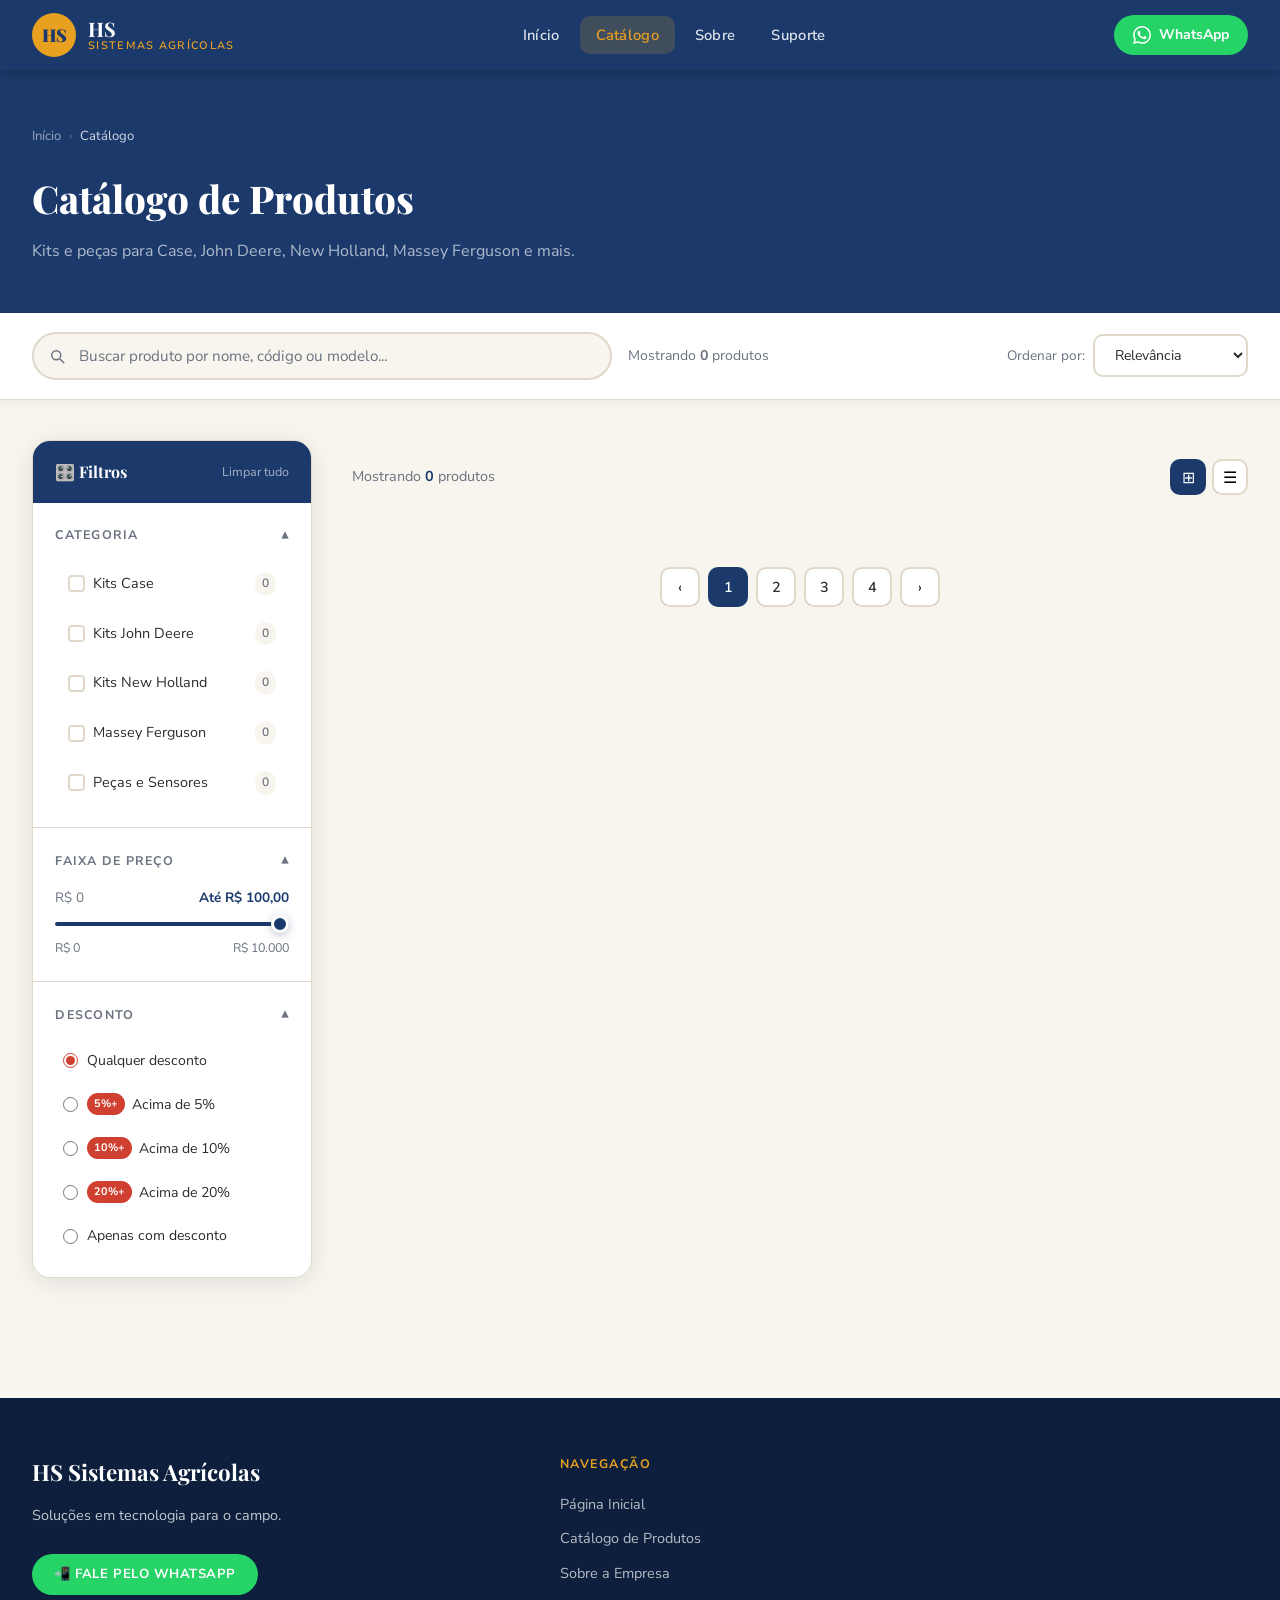
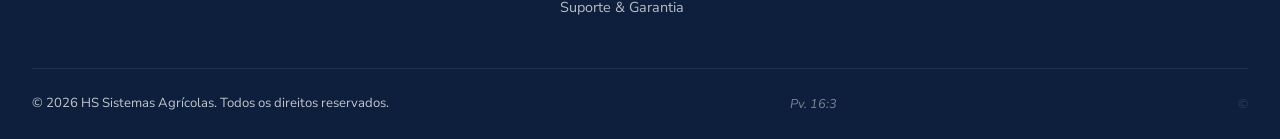
==== catalogo.html @ c5096d07 "Substitui projeto pelo protótipo local com admin dinâmico e correções" ====
﻿<!DOCTYPE html>
<html lang="pt-BR">
<head>
  <meta charset="UTF-8" />
  <meta name="viewport" content="width=device-width, initial-scale=1.0" />
  <title>Catálogo de Produtos — HS Sistemas Agrícolas</title>
  <link rel="stylesheet" href="style.css" />
  <style>
    /* =========================================
       CATÁLOGO — ESTILOS ESPECÍFICOS
       ========================================= */

    .catalogo-hero {
      background: var(--cor-primaria);
      padding: 3.5rem 2rem 3rem;
    }

    .catalogo-hero__inner {
      max-width: 1320px;
      margin: 0 auto;
    }

    .breadcrumb {
      display: flex;
      align-items: center;
      gap: 0.5rem;
      font-size: 0.82rem;
      color: rgba(255,255,255,0.55);
      margin-bottom: 1.2rem;
    }

    .breadcrumb a {
      color: rgba(255,255,255,0.55);
      transition: var(--transicao);
    }

    .breadcrumb a:hover { color: var(--cor-destaque); }
    .breadcrumb span { color: rgba(255,255,255,0.3); }

    .catalogo-hero h1 {
      font-family: var(--fonte-titulo);
      font-size: 2.4rem;
      font-weight: 800;
      color: var(--cor-branco);
      margin-bottom: 0.5rem;
    }

    .catalogo-hero p {
      color: rgba(255,255,255,0.65);
      font-size: 1rem;
    }

    /* --- BARRA DE BUSCA --- */
    .busca-bar {
      background: var(--cor-branco);
      border-bottom: 1px solid var(--cor-borda);
      padding: 1.2rem 2rem;
      position: sticky;
      top: 70px;
      z-index: 800;
      box-shadow: 0 2px 12px rgba(0,0,0,0.06);
    }

    .busca-bar__inner {
      max-width: 1320px;
      margin: 0 auto;
      display: flex;
      align-items: center;
      gap: 1rem;
    }

    .busca-input-wrap {
      flex: 1;
      position: relative;
      max-width: 580px;
    }

    .busca-input-wrap svg {
      position: absolute;
      left: 1rem;
      top: 50%;
      transform: translateY(-50%);
      width: 18px;
      height: 18px;
      fill: var(--cor-texto-suave);
      pointer-events: none;
    }

    .busca-input {
      width: 100%;
      padding: 0.75rem 1rem 0.75rem 2.8rem;
      border: 2px solid var(--cor-borda);
      border-radius: 50px;
      font-family: var(--fonte-corpo);
      font-size: 0.95rem;
      color: var(--cor-texto);
      background: var(--cor-clara);
      transition: var(--transicao);
      outline: none;
    }

    .busca-input:focus {
      border-color: var(--cor-primaria);
      background: var(--cor-branco);
      box-shadow: 0 0 0 3px rgba(27,58,107,0.1);
    }

    .busca-input::placeholder { color: var(--cor-texto-suave); }

    .busca-resultados {
      font-size: 0.88rem;
      color: var(--cor-texto-suave);
      white-space: nowrap;
    }

    .busca-ordenacao {
      display: flex;
      align-items: center;
      gap: 0.5rem;
      margin-left: auto;
    }

    .busca-ordenacao label {
      font-size: 0.85rem;
      color: var(--cor-texto-suave);
      white-space: nowrap;
    }

    .select-estilo {
      padding: 0.55rem 1rem;
      border: 2px solid var(--cor-borda);
      border-radius: var(--raio);
      font-family: var(--fonte-corpo);
      font-size: 0.88rem;
      color: var(--cor-texto);
      background: var(--cor-branco);
      cursor: pointer;
      outline: none;
      transition: var(--transicao);
    }

    .select-estilo:focus { border-color: var(--cor-primaria); }

    /* --- LAYOUT PRINCIPAL: SIDEBAR + GRID --- */
    .catalogo-main {
      max-width: 1320px;
      margin: 0 auto;
      padding: 2.5rem 2rem;
      display: grid;
      grid-template-columns: 280px 1fr;
      gap: 2.5rem;
      align-items: start;
    }

    /* --- SIDEBAR DE FILTROS --- */
    .sidebar {
      position: sticky;
      top: 140px;
      background: var(--cor-branco);
      border-radius: var(--raio-lg);
      box-shadow: var(--sombra);
      border: 1.5px solid var(--cor-borda);
      overflow: hidden;
    }

    .sidebar__header {
      background: var(--cor-primaria);
      padding: 1.1rem 1.4rem;
      display: flex;
      align-items: center;
      justify-content: space-between;
    }

    .sidebar__header h3 {
      font-family: var(--fonte-titulo);
      font-size: 1rem;
      font-weight: 700;
      color: var(--cor-branco);
    }

    .sidebar__limpar {
      font-size: 0.78rem;
      color: rgba(255,255,255,0.6);
      background: none;
      border: none;
      cursor: pointer;
      transition: var(--transicao);
      font-family: var(--fonte-corpo);
    }

    .sidebar__limpar:hover { color: var(--cor-destaque); }

    .filtro-grupo {
      padding: 1.4rem;
      border-bottom: 1px solid var(--cor-borda);
    }

    .filtro-grupo:last-child { border-bottom: none; }

    .filtro-grupo__titulo {
      font-size: 0.78rem;
      font-weight: 700;
      letter-spacing: 0.1em;
      text-transform: uppercase;
      color: var(--cor-texto-suave);
      margin-bottom: 1rem;
      display: flex;
      align-items: center;
      justify-content: space-between;
      cursor: pointer;
      user-select: none;
    }

    .filtro-grupo__titulo::after {
      content: '▾';
      font-size: 0.8rem;
      transition: transform 0.2s;
    }

    .filtro-grupo__titulo.aberto::after {
      transform: rotate(180deg);
    }

    /* Categorias */
    .filtro-cats {
      display: flex;
      flex-direction: column;
      gap: 0.4rem;
    }

    .filtro-cat-item {
      display: flex;
      align-items: center;
      justify-content: space-between;
      padding: 0.55rem 0.7rem;
      border-radius: var(--raio);
      cursor: pointer;
      transition: var(--transicao);
      border: 1.5px solid transparent;
    }

    .filtro-cat-item:hover {
      background: var(--cor-clara);
    }

    .filtro-cat-item.ativo {
      background: rgba(27,58,107,0.08);
      border-color: var(--cor-primaria);
    }

    .filtro-cat-item input[type="checkbox"] {
      display: none;
    }

    .filtro-cat-label {
      display: flex;
      align-items: center;
      gap: 0.55rem;
      font-size: 0.9rem;
      color: var(--cor-texto);
      cursor: pointer;
      flex: 1;
    }

    .filtro-cat-check {
      width: 17px;
      height: 17px;
      border: 2px solid var(--cor-borda);
      border-radius: 4px;
      display: flex;
      align-items: center;
      justify-content: center;
      flex-shrink: 0;
      transition: var(--transicao);
    }

    .filtro-cat-item.ativo .filtro-cat-check {
      background: var(--cor-primaria);
      border-color: var(--cor-primaria);
    }

    .filtro-cat-item.ativo .filtro-cat-check::after {
      content: '✓';
      color: white;
      font-size: 0.7rem;
      font-weight: 700;
    }

    .filtro-cat-count {
      font-size: 0.75rem;
      background: var(--cor-clara);
      color: var(--cor-texto-suave);
      padding: 2px 7px;
      border-radius: 50px;
      font-weight: 600;
    }

    /* Slider de preço */
    .filtro-preco {
      display: flex;
      flex-direction: column;
      gap: 0.75rem;
    }

    .filtro-preco__range {
      display: flex;
      align-items: center;
      justify-content: space-between;
      font-size: 0.85rem;
      color: var(--cor-texto-suave);
    }

    .filtro-preco__valor {
      font-weight: 700;
      color: var(--cor-primaria);
    }

    .slider-preco {
      width: 100%;
      -webkit-appearance: none;
      appearance: none;
      height: 4px;
      background: linear-gradient(to right, var(--cor-primaria) 0%, var(--cor-primaria) 60%, var(--cor-borda) 60%);
      border-radius: 2px;
      outline: none;
      cursor: pointer;
    }

    .slider-preco::-webkit-slider-thumb {
      -webkit-appearance: none;
      width: 18px;
      height: 18px;
      background: var(--cor-primaria);
      border-radius: 50%;
      border: 3px solid var(--cor-branco);
      box-shadow: 0 2px 8px rgba(27,58,107,0.3);
      cursor: pointer;
      transition: var(--transicao);
    }

    .slider-preco::-webkit-slider-thumb:hover {
      transform: scale(1.15);
    }

    /* Desconto */
    .filtro-descontos {
      display: flex;
      flex-direction: column;
      gap: 0.4rem;
    }

    .filtro-desc-item {
      display: flex;
      align-items: center;
      gap: 0.55rem;
      padding: 0.45rem 0.5rem;
      border-radius: var(--raio);
      cursor: pointer;
      transition: var(--transicao);
    }

    .filtro-desc-item:hover { background: var(--cor-clara); }

    .filtro-desc-item input {
      accent-color: var(--cor-desconto);
      width: 15px;
      height: 15px;
      cursor: pointer;
    }

    .filtro-desc-item label {
      font-size: 0.88rem;
      cursor: pointer;
      display: flex;
      align-items: center;
      gap: 0.4rem;
    }

    .desc-badge-mini {
      background: var(--cor-desconto);
      color: white;
      font-size: 0.68rem;
      font-weight: 700;
      padding: 2px 7px;
      border-radius: 50px;
    }

    /* --- GRID DE PRODUTOS --- */
    .catalogo-grid__header {
      display: flex;
      align-items: center;
      justify-content: space-between;
      margin-bottom: 1.5rem;
      flex-wrap: wrap;
      gap: 0.75rem;
    }

    .catalogo-grid__total {
      font-size: 0.9rem;
      color: var(--cor-texto-suave);
    }

    .catalogo-grid__total strong {
      color: var(--cor-primaria);
    }

    .view-toggle {
      display: flex;
      gap: 0.35rem;
    }

    .view-btn {
      width: 36px;
      height: 36px;
      border: 2px solid var(--cor-borda);
      border-radius: var(--raio);
      background: var(--cor-branco);
      cursor: pointer;
      display: flex;
      align-items: center;
      justify-content: center;
      transition: var(--transicao);
      font-size: 1rem;
    }

    .view-btn.ativo,
    .view-btn:hover {
      border-color: var(--cor-primaria);
      background: var(--cor-primaria);
      color: white;
    }

    /* Tags de filtro ativo */
    .filtros-ativos {
      display: flex;
      flex-wrap: wrap;
      gap: 0.5rem;
      margin-bottom: 1.2rem;
    }

    .filtro-tag {
      display: inline-flex;
      align-items: center;
      gap: 0.4rem;
      padding: 0.3rem 0.8rem;
      background: rgba(27,58,107,0.08);
      border: 1px solid var(--cor-primaria);
      border-radius: 50px;
      font-size: 0.8rem;
      color: var(--cor-primaria);
      font-weight: 600;
    }

    .filtro-tag button {
      background: none;
      border: none;
      color: var(--cor-primaria);
      cursor: pointer;
      font-size: 0.9rem;
      line-height: 1;
      padding: 0;
    }

    /* Paginação */
    .paginacao {
      display: flex;
      align-items: center;
      justify-content: center;
      gap: 0.5rem;
      margin-top: 3rem;
    }

    .paginacao__btn {
      width: 40px;
      height: 40px;
      border: 2px solid var(--cor-borda);
      border-radius: var(--raio);
      background: var(--cor-branco);
      font-size: 0.9rem;
      cursor: pointer;
      display: flex;
      align-items: center;
      justify-content: center;
      transition: var(--transicao);
      font-family: var(--fonte-corpo);
      font-weight: 600;
      color: var(--cor-texto);
    }

    .paginacao__btn.ativo,
    .paginacao__btn:hover {
      background: var(--cor-primaria);
      border-color: var(--cor-primaria);
      color: white;
    }

    /* RESPONSIVO */
    @media (max-width: 1024px) {
      .catalogo-main { grid-template-columns: 240px 1fr; }
    }

    @media (max-width: 768px) {
      .catalogo-main { grid-template-columns: 1fr; }
      .sidebar { position: static; }
      .busca-bar__inner { flex-wrap: wrap; }
      .busca-ordenacao { margin-left: 0; }
    }
  </style>
</head>
<body>

  <!-- HEADER -->
  <header class="header">
    <div class="header__inner">
      <a href="index.html" class="header__logo">
        <div class="header__logo-icon">HS</div>
        <div class="header__logo-text">
          <span class="header__logo-name">HS</span>
          <span class="header__logo-sub">Sistemas Agrícolas</span>
        </div>
      </a>
      <nav class="header__nav">
        <a href="index.html" class="nav__link">Início</a>
        <a href="catalogo.html" class="nav__link ativo">Catálogo</a>
        <a href="index.html#sobre" class="nav__link">Sobre</a>
        <a href="index.html#garantia" class="nav__link">Suporte</a>
      </nav>
      <a href="https://wa.me/5545999999999?text=Olá!%20Gostaria%20de%20mais%20informações." class="header__whatsapp" target="_blank">
        <svg viewBox="0 0 24 24" xmlns="http://www.w3.org/2000/svg">
          <path d="M17.472 14.382c-.297-.149-1.758-.867-2.03-.967-.273-.099-.471-.148-.67.15-.197.297-.767.966-.94 1.164-.173.199-.347.223-.644.075-.297-.15-1.255-.463-2.39-1.475-.883-.788-1.48-1.761-1.653-2.059-.173-.297-.018-.458.13-.606.134-.133.298-.347.446-.52.149-.174.198-.298.298-.497.099-.198.05-.371-.025-.52-.075-.149-.669-1.612-.916-2.207-.242-.579-.487-.5-.669-.51-.173-.008-.371-.01-.57-.01-.198 0-.52.074-.792.372-.272.297-1.04 1.016-1.04 2.479 0 1.462 1.065 2.875 1.213 3.074.149.198 2.096 3.2 5.077 4.487.709.306 1.262.489 1.694.625.712.227 1.36.195 1.871.118.571-.085 1.758-.719 2.006-1.413.248-.694.248-1.289.173-1.413-.074-.124-.272-.198-.57-.347m-5.421 7.403h-.004a9.87 9.87 0 01-5.031-1.378l-.361-.214-3.741.982.998-3.648-.235-.374a9.86 9.86 0 01-1.51-5.26c.001-5.45 4.436-9.884 9.888-9.884 2.64 0 5.122 1.03 6.988 2.898a9.825 9.825 0 012.893 6.994c-.003 5.45-4.437 9.884-9.885 9.884m8.413-18.297A11.815 11.815 0 0012.05 0C5.495 0 .16 5.335.157 11.892c0 2.096.547 4.142 1.588 5.945L.057 24l6.305-1.654a11.882 11.882 0 005.683 1.448h.005c6.554 0 11.890-5.335 11.893-11.893a11.821 11.821 0 00-3.48-8.413z"/>
        </svg>
        <span>WhatsApp</span>
      </a>
    </div>
  </header>

  <!-- HERO DO CATÁLOGO -->
  <div class="catalogo-hero">
    <div class="catalogo-hero__inner">
      <div class="breadcrumb">
        <a href="index.html">Início</a>
        <span>›</span>
        <span style="color:rgba(255,255,255,0.8)">Catálogo</span>
      </div>
      <h1>Catálogo de Produtos</h1>
      <p>Kits e peças para Case, John Deere, New Holland, Massey Ferguson e mais.</p>
    </div>
  </div>

  <!-- BARRA DE BUSCA FIXA -->
  <div class="busca-bar">
    <div class="busca-bar__inner">
      <div class="busca-input-wrap">
        <svg viewBox="0 0 24 24" xmlns="http://www.w3.org/2000/svg">
          <path d="M21 21l-4.35-4.35M17 11A6 6 0 1 1 5 11a6 6 0 0 1 12 0z" stroke="#6B7280" stroke-width="2" fill="none" stroke-linecap="round"/>
        </svg>
        <input
          type="search"
          class="busca-input"
          id="campoBusca"
          placeholder="Buscar produto por nome, código ou modelo..."
          oninput="filtrarProdutos()"
        />
      </div>

      <span class="busca-resultados" id="resultadosCount">Mostrando <strong>32</strong> produtos</span>

      <div class="busca-ordenacao">
        <label for="ordenacao">Ordenar por:</label>
        <select class="select-estilo" id="ordenacao" onchange="filtrarProdutos()">
          <option value="relevancia">Relevância</option>
          <option value="menor-preco">Menor Preço</option>
          <option value="maior-preco">Maior Preço</option>
          <option value="maior-desconto">Maior Desconto</option>
          <option value="nome-az">Nome A–Z</option>
        </select>
      </div>
    </div>
  </div>

  <!-- LAYOUT PRINCIPAL -->
  <div class="catalogo-main">

    <!-- SIDEBAR DE FILTROS -->
    <aside class="sidebar">
      <div class="sidebar__header">
        <h3>🎛️ Filtros</h3>
        <button class="sidebar__limpar" onclick="limparFiltros()">Limpar tudo</button>
      </div>

      <!-- Categorias -->
      <div class="filtro-grupo">
        <div class="filtro-grupo__titulo aberto" onclick="toggleFiltro(this)">Categoria</div>
        <div class="filtro-cats">
          <div class="filtro-cat-item ativo" onclick="toggleCategoria(this)">
            <input type="checkbox" checked />
            <label class="filtro-cat-label">
              <span class="filtro-cat-check"></span>
              Kits Case
            </label>
            <span class="filtro-cat-count">6</span>
          </div>
          <div class="filtro-cat-item" onclick="toggleCategoria(this)">
            <input type="checkbox" />
            <label class="filtro-cat-label">
              <span class="filtro-cat-check"></span>
              Kits John Deere
            </label>
            <span class="filtro-cat-count">6</span>
          </div>
          <div class="filtro-cat-item" onclick="toggleCategoria(this)">
            <input type="checkbox" />
            <label class="filtro-cat-label">
              <span class="filtro-cat-check"></span>
              Kits New Holland
            </label>
            <span class="filtro-cat-count">8</span>
          </div>
          <div class="filtro-cat-item" onclick="toggleCategoria(this)">
            <input type="checkbox" />
            <label class="filtro-cat-label">
              <span class="filtro-cat-check"></span>
              Massey Ferguson
            </label>
            <span class="filtro-cat-count">5</span>
          </div>
          <div class="filtro-cat-item" onclick="toggleCategoria(this)">
            <input type="checkbox" />
            <label class="filtro-cat-label">
              <span class="filtro-cat-check"></span>
              Peças e Sensores
            </label>
            <span class="filtro-cat-count">7</span>
          </div>
        </div>
      </div>

      <!-- Sub-categoria (tipo de cultura) -->
      <div class="filtro-grupo">
        <div class="filtro-grupo__titulo aberto" onclick="toggleFiltro(this)">Tipo de Cultura</div>
        <div class="filtro-cats">
          <div class="filtro-cat-item" onclick="toggleCategoria(this)">
            <input type="checkbox" />
            <label class="filtro-cat-label">
              <span class="filtro-cat-check"></span>
              Plataforma de Milho
            </label>
            <span class="filtro-cat-count">12</span>
          </div>
          <div class="filtro-cat-item" onclick="toggleCategoria(this)">
            <input type="checkbox" />
            <label class="filtro-cat-label">
              <span class="filtro-cat-check"></span>
              Plataforma de Soja
            </label>
            <span class="filtro-cat-count">10</span>
          </div>
          <div class="filtro-cat-item" onclick="toggleCategoria(this)">
            <input type="checkbox" />
            <label class="filtro-cat-label">
              <span class="filtro-cat-check"></span>
              Plataforma de Trigo
            </label>
            <span class="filtro-cat-count">5</span>
          </div>
          <div class="filtro-cat-item" onclick="toggleCategoria(this)">
            <input type="checkbox" />
            <label class="filtro-cat-label">
              <span class="filtro-cat-check"></span>
              Alteração de Módulo
            </label>
            <span class="filtro-cat-count">3</span>
          </div>
        </div>
      </div>

      <!-- Faixa de Preço -->
      <div class="filtro-grupo">
        <div class="filtro-grupo__titulo aberto" onclick="toggleFiltro(this)">Faixa de Preço</div>
        <div class="filtro-preco">
          <div class="filtro-preco__range">
            <span>R$ 0</span>
            <span class="filtro-preco__valor" id="precoValor">Até R$ 5.000</span>
          </div>
          <input
            type="range"
            class="slider-preco"
            id="sliderPreco"
            min="0"
            max="10000"
            value="5000"
            step="100"
            oninput="atualizarPreco(this.value)"
          />
          <div style="display:flex; justify-content:space-between; font-size:0.78rem; color:var(--cor-texto-suave)">
            <span>R$ 0</span>
            <span>R$ 10.000</span>
          </div>
        </div>
      </div>

      <!-- Descontos -->
      <div class="filtro-grupo">
        <div class="filtro-grupo__titulo aberto" onclick="toggleFiltro(this)">Desconto</div>
        <div class="filtro-descontos">
          <div class="filtro-desc-item">
            <input type="radio" name="desconto" id="desc-qualquer" value="qualquer" checked />
            <label for="desc-qualquer">Qualquer desconto</label>
          </div>
          <div class="filtro-desc-item">
            <input type="radio" name="desconto" id="desc-5" value="5" />
            <label for="desc-5">
              <span class="desc-badge-mini">5%+</span>
              Acima de 5%
            </label>
          </div>
          <div class="filtro-desc-item">
            <input type="radio" name="desconto" id="desc-10" value="10" />
            <label for="desc-10">
              <span class="desc-badge-mini">10%+</span>
              Acima de 10%
            </label>
          </div>
          <div class="filtro-desc-item">
            <input type="radio" name="desconto" id="desc-20" value="20" />
            <label for="desc-20">
              <span class="desc-badge-mini">20%+</span>
              Acima de 20%
            </label>
          </div>
          <div class="filtro-desc-item">
            <input type="radio" name="desconto" id="desc-apenas" value="apenas" />
            <label for="desc-apenas">Apenas com desconto</label>
          </div>
        </div>
      </div>

    </aside>

    <!-- GRID DE PRODUTOS -->
    <main>
      <!-- Tags de filtros ativos -->
      <div class="filtros-ativos" id="filtrosAtivos">
        <span class="filtro-tag">
          Kits Case
          <button onclick="this.parentElement.remove()">×</button>
        </span>
      </div>

      <div class="catalogo-grid__header">
        <span class="catalogo-grid__total">
          Mostrando <strong id="totalProdutos">32</strong> produtos
        </span>
        <div class="view-toggle">
          <button class="view-btn ativo" title="Grade" onclick="setView('grade', this)">⊞</button>
          <button class="view-btn" title="Lista" onclick="setView('lista', this)">☰</button>
        </div>
      </div>

      <div class="produtos-grid" id="produtosGrid">

        <!-- KITS CASE -->
        <a href="produto.html" class="produto-card">
          <div class="produto-card__badge">
            <span class="badge badge--destaque">⭐ Destaque</span>
          </div>
          <div class="produto-card__img-wrap">
            <img src="https://images.unsplash.com/photo-1621600411688-4be93cd68504?w=500" alt="Kit Plataforma Milho" class="produto-card__imagem" onerror="this.style.background='#e8e0d0';this.removeAttribute('src')"/>
          </div>
          <div class="produto-card__corpo">
            <span class="produto-card__codigo">Cód: 5161</span>
            <h3 class="produto-card__nome">Kit Plataforma de Milho — Case</h3>
            <span class="produto-card__categoria">Kits Case · Milho</span>
            <div class="produto-card__precos">
              <span class="preco-atual">Consulte o preço</span>
            </div>
          </div>
        </a>

        <a href="produto.html" class="produto-card">
          <div class="produto-card__badge">
            <span class="badge badge--desconto">−15%</span>
          </div>
          <div class="produto-card__img-wrap">
            <img src="https://images.unsplash.com/photo-1592982537447-7440770cbfc9?w=500" alt="Kit Plataforma Milho" class="produto-card__imagem" onerror="this.style.background='#e8e0d0';this.removeAttribute('src')"/>
          </div>
          <div class="produto-card__corpo">
            <span class="produto-card__codigo">Cód: 5162</span>
            <h3 class="produto-card__nome">Kit Plataforma de Milho (4 sensores) — Case</h3>
            <span class="produto-card__categoria">Kits Case · Milho</span>
            <div class="produto-card__precos">
              <span class="preco-original">R$ 1.800,00</span>
              <span class="preco-atual com-desconto">R$ 1.530,00</span>
            </div>
          </div>
        </a>

        <a href="produto.html" class="produto-card">
          <div class="produto-card__badge"></div>
          <div class="produto-card__img-wrap">
            <img src="https://images.unsplash.com/photo-1598965402089-897ce52e8355?w=500" alt="Kit Case" class="produto-card__imagem" onerror="this.style.background='#e8e0d0';this.removeAttribute('src')"/>
          </div>
          <div class="produto-card__corpo">
            <span class="produto-card__codigo">Cód: 5163</span>
            <h3 class="produto-card__nome">Kit Plataforma Milho c/ Controlador — Case</h3>
            <span class="produto-card__categoria">Kits Case · Milho</span>
            <div class="produto-card__precos">
              <span class="preco-atual">Consulte o preço</span>
            </div>
          </div>
        </a>

        <a href="produto.html" class="produto-card">
          <div class="produto-card__badge">
            <span class="badge badge--desconto">−10%</span>
          </div>
          <div class="produto-card__img-wrap">
            <img src="https://images.unsplash.com/photo-1559827260-dc66d52bef19?w=500" alt="Kit Soja Case" class="produto-card__imagem" onerror="this.style.background='#e8e0d0';this.removeAttribute('src')"/>
          </div>
          <div class="produto-card__corpo">
            <span class="produto-card__codigo">Cód: 5164</span>
            <h3 class="produto-card__nome">Kit Plataforma de Soja — Case 2388/2399</h3>
            <span class="produto-card__categoria">Kits Case · Soja</span>
            <div class="produto-card__precos">
              <span class="preco-original">R$ 2.200,00</span>
              <span class="preco-atual com-desconto">R$ 1.980,00</span>
            </div>
          </div>
        </a>

        <a href="produto.html" class="produto-card">
          <div class="produto-card__badge">
            <span class="badge badge--destaque">⭐ Destaque</span>
            <span class="badge badge--desconto">−20%</span>
          </div>
          <div class="produto-card__img-wrap">
            <img src="https://images.unsplash.com/photo-1625246333195-78d9c38ad449?w=500" alt="Kit Modulo Case" class="produto-card__imagem" onerror="this.style.background='#e8e0d0';this.removeAttribute('src')"/>
          </div>
          <div class="produto-card__corpo">
            <span class="produto-card__codigo">Cód: 5165</span>
            <h3 class="produto-card__nome">Kit Alteração do Módulo — Case</h3>
            <span class="produto-card__categoria">Kits Case · Módulos</span>
            <div class="produto-card__precos">
              <span class="preco-original">R$ 4.200,00</span>
              <span class="preco-atual com-desconto">R$ 3.360,00</span>
            </div>
          </div>
        </a>

        <a href="produto.html" class="produto-card">
          <div class="produto-card__badge"></div>
          <div class="produto-card__img-wrap">
            <img src="https://images.unsplash.com/photo-1571986674-9d1deb8d0b9e?w=500" alt="Kit Trigo Case" class="produto-card__imagem" onerror="this.style.background='#e8e0d0';this.removeAttribute('src')"/>
          </div>
          <div class="produto-card__corpo">
            <span class="produto-card__codigo">Cód: 5166</span>
            <h3 class="produto-card__nome">Kit Plataforma de Trigo — Case</h3>
            <span class="produto-card__categoria">Kits Case · Trigo</span>
            <div class="produto-card__precos">
              <span class="preco-atual">Consulte o preço</span>
            </div>
          </div>
        </a>

        <!-- Sensor de Perda -->
        <a href="produto.html" class="produto-card">
          <div class="produto-card__badge">
            <span class="badge badge--destaque">⭐ Destaque</span>
          </div>
          <div class="produto-card__img-wrap">
            <img src="https://images.unsplash.com/photo-1558618666-fcd25c85cd64?w=500" alt="Sensor de Perda" class="produto-card__imagem" onerror="this.style.background='#e8e0d0';this.removeAttribute('src')"/>
          </div>
          <div class="produto-card__corpo">
            <span class="produto-card__codigo">Cód: 5186</span>
            <h3 class="produto-card__nome">Sensor de Perda</h3>
            <span class="produto-card__categoria">Peças · Sensores</span>
            <div class="produto-card__precos">
              <span class="preco-atual">Consulte o preço</span>
            </div>
          </div>
        </a>

        <!-- Controlador -->
        <a href="produto.html" class="produto-card">
          <div class="produto-card__badge">
            <span class="badge badge--destaque">⭐ Destaque</span>
          </div>
          <div class="produto-card__img-wrap">
            <img src="https://images.unsplash.com/photo-1518770660439-4636190af475?w=500" alt="Controlador" class="produto-card__imagem" onerror="this.style.background='#e8e0d0';this.removeAttribute('src')"/>
          </div>
          <div class="produto-card__corpo">
            <span class="produto-card__codigo">Cód: 5190</span>
            <h3 class="produto-card__nome">Controlador Eletrônico de Plataforma</h3>
            <span class="produto-card__categoria">Peças · Controladores</span>
            <div class="produto-card__precos">
              <span class="preco-atual">Consulte o preço</span>
            </div>
          </div>
        </a>

      </div><!-- /produtos-grid -->

      <!-- Paginação -->
      <div class="paginacao">
        <button class="paginacao__btn">‹</button>
        <button class="paginacao__btn ativo">1</button>
        <button class="paginacao__btn">2</button>
        <button class="paginacao__btn">3</button>
        <button class="paginacao__btn">4</button>
        <button class="paginacao__btn">›</button>
      </div>

    </main>
  </div><!-- /catalogo-main -->


  <!-- FOOTER -->
  <footer class="footer">
    <div class="footer__inner">
      <div class="footer__brand">
        <h3>HS Sistemas Agrícolas</h3>
        <p>Soluções em tecnologia para o campo. Kits para Case, John Deere, New Holland, Massey Ferguson e muito mais.</p>
        <br>
        <a href="https://wa.me/5545999999999" class="btn btn--whatsapp" target="_blank" style="font-size:0.82rem; padding:0.6rem 1.4rem; width:fit-content">
          📲 Fale pelo WhatsApp
        </a>
      </div>
      <div class="footer__col">
        <h4>Navegação</h4>
        <ul>
          <li><a href="index.html">Página Inicial</a></li>
          <li><a href="catalogo.html">Catálogo de Produtos</a></li>
          <li><a href="index.html#sobre">Sobre a Empresa</a></li>
          <li><a href="index.html#garantia">Suporte & Garantia</a></li>
        </ul>
      </div>
      </div>
    <div class="footer__bottom">
      <span>© 2026 HS Sistemas Agrícolas. Todos os direitos reservados.</span>
      <span class="footer__versicle">Pv. 16:3</span>
      <a href="admin/login.html" class="footer__admin-link" title="">©</a>
    </div>
  </footer>

    <script src="site-dinamico.js"></script></body>
</html>
---- style.css ----
﻿/* ========================================
   HS SISTEMAS AGRÃCOLAS — DESIGN SYSTEM
   Variáveis CSS controláveis pelo admin
   ======================================== */

@import url('https://fonts.googleapis.com/css2?family=Playfair+Display:wght@700;800;900&family=Nunito+Sans:wght@300;400;600;700&display=swap');

:root {
  /* === PALETA DE CORES (configurável pelo admin) === */
  --cor-primaria: #1B3A6B;       /* Azul marinho */
  --cor-destaque: #E8A020;       /* Dourado */
  --cor-escura: #0D1F3C;         /* Azul escuro */
  --cor-clara: #F8F5EE;          /* Bege claro */
  --cor-texto: #2C2C2C;
  --cor-texto-suave: #6B7280;
  --cor-borda: #E0D8CA;
  --cor-branco: #FFFFFF;
  --cor-desconto: #D04030;

  /* === TIPOGRAFIA === */
  --fonte-titulo: 'Playfair Display', Georgia, serif;
  --fonte-corpo: 'Nunito Sans', 'Segoe UI', sans-serif;

  /* === ESPAÇAMENTOS / SOMBRAS === */
  --raio: 10px;
  --raio-lg: 18px;
  --sombra: 0 4px 24px rgba(13, 31, 60, 0.10);
  --sombra-hover: 0 8px 36px rgba(13, 31, 60, 0.18);
  --transicao: 0.28s ease;
}

/* ========================================
   RESET & BASE
   ======================================== */
*, *::before, *::after { box-sizing: border-box; margin: 0; padding: 0; }

html { scroll-behavior: smooth; font-size: 16px; }

body {
  font-family: var(--fonte-corpo);
  color: var(--cor-texto);
  background: var(--cor-clara);
  line-height: 1.65;
  -webkit-font-smoothing: antialiased;
}

a { text-decoration: none; color: inherit; }
img { display: block; max-width: 100%; }
ul { list-style: none; }

/* ========================================
   HEADER / NAVBAR
   ======================================== */
.header {
  position: sticky;
  top: 0;
  z-index: 900;
  background: var(--cor-primaria);
  box-shadow: 0 2px 16px rgba(0,0,0,0.25);
}

.header__inner {
  max-width: 1320px;
  margin: 0 auto;
  padding: 0 2rem;
  height: 70px;
  display: flex;
  align-items: center;
  justify-content: space-between;
  gap: 2rem;
}

.header__logo {
  display: flex;
  align-items: center;
  gap: 0.75rem;
}

.header__logo-icon {
  width: 44px;
  height: 44px;
  background: var(--cor-destaque);
  border-radius: 50%;
  display: flex;
  align-items: center;
  justify-content: center;
  font-family: var(--fonte-titulo);
  font-size: 1.1rem;
  font-weight: 900;
  color: var(--cor-primaria);
  letter-spacing: -0.5px;
  flex-shrink: 0;
}

.header__logo-text {
  display: flex;
  flex-direction: column;
  line-height: 1.1;
}

.header__logo-name {
  font-family: var(--fonte-titulo);
  font-size: 1.25rem;
  font-weight: 700;
  color: var(--cor-branco);
  letter-spacing: 0.02em;
}

.header__logo-sub {
  font-size: 0.68rem;
  font-weight: 600;
  color: var(--cor-destaque);
  letter-spacing: 0.12em;
  text-transform: uppercase;
}

.header__nav {
  display: flex;
  align-items: center;
  gap: 0.25rem;
}

.nav__link {
  padding: 0.45rem 1rem;
  border-radius: var(--raio);
  font-size: 0.92rem;
  font-weight: 600;
  color: rgba(255,255,255,0.85);
  transition: var(--transicao);
  letter-spacing: 0.02em;
}

.nav__link:hover,
.nav__link.ativo {
  background: rgba(232,160,32,0.18);
  color: var(--cor-destaque);
}

.header__whatsapp {
  display: flex;
  align-items: center;
  gap: 0.5rem;
  padding: 0.5rem 1.2rem;
  background: #25D366;
  color: white;
  border-radius: 50px;
  font-size: 0.88rem;
  font-weight: 700;
  transition: var(--transicao);
  white-space: nowrap;
}

.header__whatsapp:hover {
  background: #1dba58;
  transform: translateY(-1px);
  box-shadow: 0 4px 16px rgba(37,211,102,0.4);
}

.header__whatsapp svg {
  width: 18px;
  height: 18px;
  fill: white;
}

/* ========================================
   FOOTER
   ======================================== */
.footer {
  background: var(--cor-escura);
  color: rgba(255,255,255,0.75);
  padding: 3.5rem 2rem 1.5rem;
  margin-top: 5rem;
}

.footer__inner {
  max-width: 1320px;
  margin: 0 auto;
  display: grid;
  grid-template-columns: 1.5fr 1fr 1fr;
  gap: 3rem;
  margin-bottom: 2.5rem;
}

.footer__brand h3 {
  font-family: var(--fonte-titulo);
  font-size: 1.4rem;
  color: var(--cor-branco);
  margin-bottom: 0.75rem;
}

.footer__brand p {
  font-size: 0.9rem;
  line-height: 1.7;
  max-width: 300px;
}

.footer__col h4 {
  font-size: 0.78rem;
  font-weight: 700;
  letter-spacing: 0.12em;
  text-transform: uppercase;
  color: var(--cor-destaque);
  margin-bottom: 1rem;
}

.footer__col ul li {
  margin-bottom: 0.5rem;
}

.footer__col ul li a {
  font-size: 0.9rem;
  color: rgba(255,255,255,0.7);
  transition: var(--transicao);
}

.footer__col ul li a:hover {
  color: var(--cor-destaque);
}

.footer__bottom {
  max-width: 1320px;
  margin: 0 auto;
  padding-top: 1.5rem;
  border-top: 1px solid rgba(255,255,255,0.08);
  display: flex;
  align-items: center;
  justify-content: space-between;
  font-size: 0.82rem;
}

.footer__versicle {
  font-style: italic;
  color: rgba(255,255,255,0.45);
  font-size: 0.8rem;
}

/* Acesso discreto ao admin — aparência de copyright */
.footer__admin-link {
  color: rgba(255,255,255,0.15);
  font-size: 0.78rem;
  transition: color 0.4s;
  cursor: pointer;
}

.footer__admin-link:hover {
  color: rgba(232,160,32,0.6);
}

/* ========================================
   COMPONENTE: CARTÃO DE PRODUTO
   ======================================== */
.produto-card {
  background: var(--cor-branco);
  border-radius: var(--raio-lg);
  overflow: hidden;
  box-shadow: var(--sombra);
  transition: var(--transicao);
  display: flex;
  flex-direction: column;
  cursor: pointer;
  border: 1.5px solid var(--cor-borda);
  position: relative;
}

.produto-card:hover {
  transform: translateY(-5px);
  box-shadow: var(--sombra-hover);
  border-color: var(--cor-destaque);
}

.produto-card__badge {
  position: absolute;
  top: 12px;
  left: 12px;
  z-index: 2;
  display: flex;
  gap: 6px;
  flex-wrap: wrap;
}

.badge {
  display: inline-block;
  padding: 3px 10px;
  border-radius: 50px;
  font-size: 0.72rem;
  font-weight: 700;
  letter-spacing: 0.04em;
  text-transform: uppercase;
}

.badge--destaque {
  background: var(--cor-primaria);
  color: var(--cor-branco);
}

.badge--desconto {
  background: var(--cor-desconto);
  color: var(--cor-branco);
}

.produto-card__imagem {
  width: 100%;
  aspect-ratio: 4/3;
  object-fit: cover;
  background: #f0ece3;
  transition: transform 0.4s ease;
}

.produto-card:hover .produto-card__imagem {
  transform: scale(1.04);
}

.produto-card__img-wrap {
  overflow: hidden;
  flex-shrink: 0;
}

.produto-card__corpo {
  padding: 1.1rem 1.2rem 1.3rem;
  display: flex;
  flex-direction: column;
  gap: 0.4rem;
  flex: 1;
}

.produto-card__codigo {
  font-size: 0.72rem;
  font-weight: 700;
  letter-spacing: 0.1em;
  text-transform: uppercase;
  color: var(--cor-texto-suave);
}

.produto-card__nome {
  font-family: var(--fonte-titulo);
  font-size: 1rem;
  font-weight: 700;
  color: var(--cor-primaria);
  line-height: 1.3;
}

.produto-card__categoria {
  font-size: 0.78rem;
  color: var(--cor-texto-suave);
}

.produto-card__precos {
  margin-top: auto;
  padding-top: 0.75rem;
  display: flex;
  align-items: baseline;
  gap: 0.6rem;
  flex-wrap: wrap;
}

.preco-original {
  font-size: 0.82rem;
  color: var(--cor-texto-suave);
  text-decoration: line-through;
}

.preco-atual {
  font-size: 1.2rem;
  font-weight: 700;
  color: var(--cor-primaria);
}

.preco-atual.com-desconto {
  color: var(--cor-desconto);
}

/* ========================================
   SEÇÃO: TÍTULOS PADRÃO
   ======================================== */
.secao-titulo {
  text-align: center;
  margin-bottom: 3rem;
}

.secao-titulo__sub {
  display: inline-block;
  font-size: 0.78rem;
  font-weight: 700;
  letter-spacing: 0.14em;
  text-transform: uppercase;
  color: var(--cor-destaque);
  margin-bottom: 0.6rem;
}

.secao-titulo h2 {
  font-family: var(--fonte-titulo);
  font-size: 2.2rem;
  font-weight: 800;
  color: var(--cor-primaria);
  line-height: 1.2;
}

.secao-titulo p {
  color: var(--cor-texto-suave);
  margin-top: 0.75rem;
  max-width: 560px;
  margin-left: auto;
  margin-right: auto;
}

/* ========================================
   UTILITÁRIOS
   ======================================== */
.container {
  max-width: 1320px;
  margin: 0 auto;
  padding: 0 2rem;
}

.btn {
  display: inline-flex;
  align-items: center;
  gap: 0.5rem;
  padding: 0.75rem 1.8rem;
  border-radius: 50px;
  font-family: var(--fonte-corpo);
  font-size: 0.92rem;
  font-weight: 700;
  border: none;
  cursor: pointer;
  transition: var(--transicao);
  letter-spacing: 0.04em;
  text-transform: uppercase;
}

.btn--primario {
  background: var(--cor-primaria);
  color: var(--cor-branco);
}

.btn--primario:hover {
  background: var(--cor-escura);
  transform: translateY(-2px);
  box-shadow: 0 6px 20px rgba(27,58,107,0.35);
}

.btn--destaque {
  background: var(--cor-destaque);
  color: var(--cor-primaria);
}

.btn--destaque:hover {
  background: #d49018;
  transform: translateY(-2px);
  box-shadow: 0 6px 20px rgba(232,160,32,0.4);
}

.btn--whatsapp {
  background: #25D366;
  color: white;
  font-size: 1rem;
  padding: 1rem 2.5rem;
}

.btn--whatsapp:hover {
  background: #1dba58;
  transform: translateY(-2px);
  box-shadow: 0 8px 24px rgba(37,211,102,0.35);
}

.btn--outline {
  background: transparent;
  border: 2px solid var(--cor-primaria);
  color: var(--cor-primaria);
}

.btn--outline:hover {
  background: var(--cor-primaria);
  color: var(--cor-branco);
}

/* Divisor decorativo */
.divisor {
  width: 48px;
  height: 3px;
  background: var(--cor-destaque);
  border-radius: 2px;
  display: block;
}

/* Grid de produtos */
.produtos-grid {
  display: grid;
  grid-template-columns: repeat(auto-fill, minmax(260px, 1fr));
  gap: 1.6rem;
}

/* ========================================
   RESPONSIVO BASE
   ======================================== */
@media (max-width: 900px) {
  .footer__inner { grid-template-columns: 1fr 1fr; }
  .header__whatsapp span { display: none; }
  .header__nav .nav__link:not(.ativo) { display: none; }
}

@media (max-width: 600px) {
  .footer__inner { grid-template-columns: 1fr; gap: 2rem; }
  .secao-titulo h2 { font-size: 1.7rem; }
  .header__inner { padding: 0 1rem; }
}
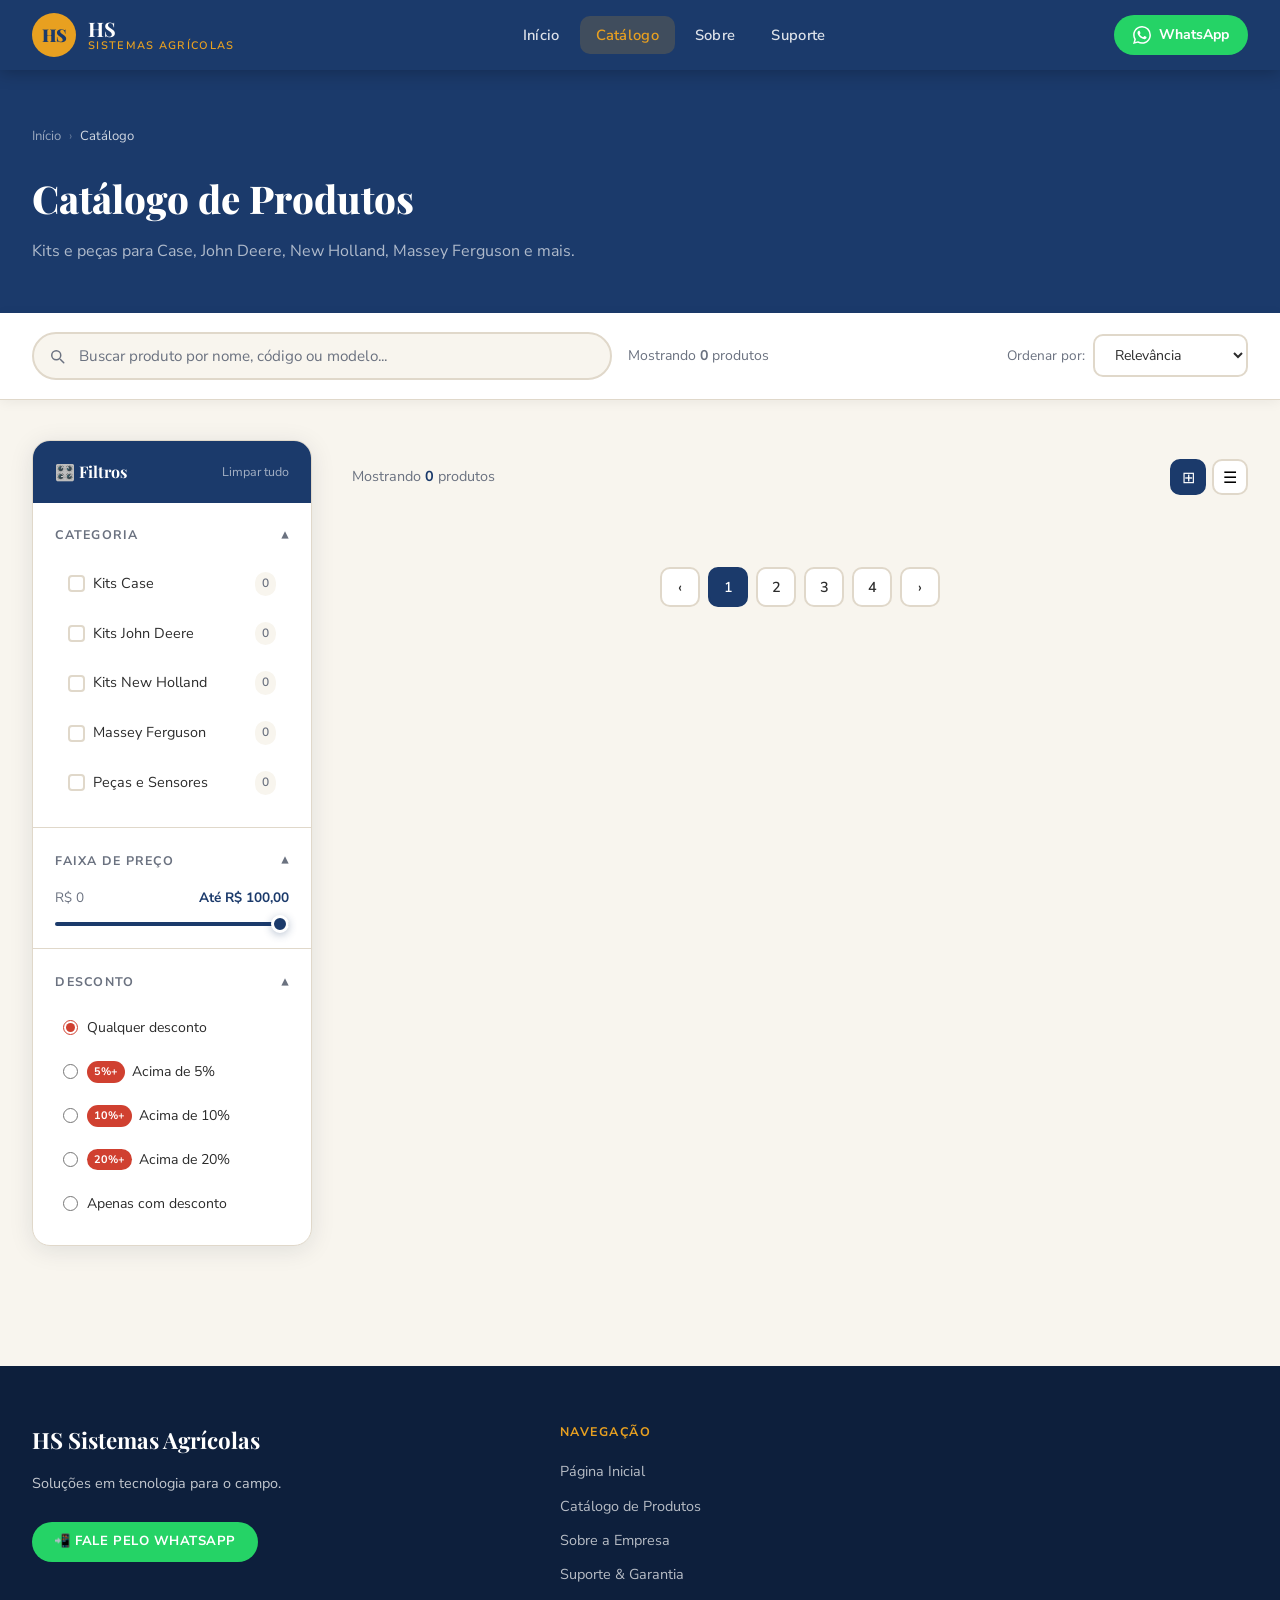
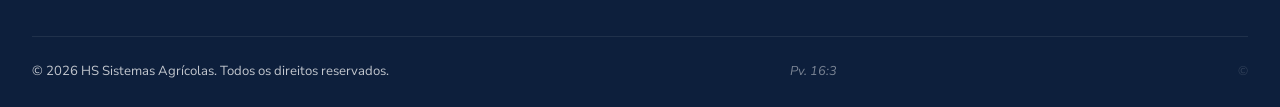
==== commit 4071ffa3: "fix(home/catalog): remover secao de marcas e corrigir faixa de preco index.html: remove toda a secao" ====
--- a/catalogo.html
+++ b/catalogo.html
@@ -692,10 +692,6 @@
             step="100"
             oninput="atualizarPreco(this.value)"
           />
-          <div style="display:flex; justify-content:space-between; font-size:0.78rem; color:var(--cor-texto-suave)">
-            <span>R$ 0</span>
-            <span>R$ 10.000</span>
-          </div>
         </div>
       </div>
 
--- a/style.css
+++ b/style.css
@@ -1,5 +1,5 @@
 ﻿/* ========================================
-   HS SISTEMAS AGRÃCOLAS — DESIGN SYSTEM
+   HS SISTEMAS AGRÍCOLAS — DESIGN SYSTEM
    Variáveis CSS controláveis pelo admin
    ======================================== */
 
@@ -505,3 +505,4 @@
   .header__inner { padding: 0 1rem; }
 }
 
+
